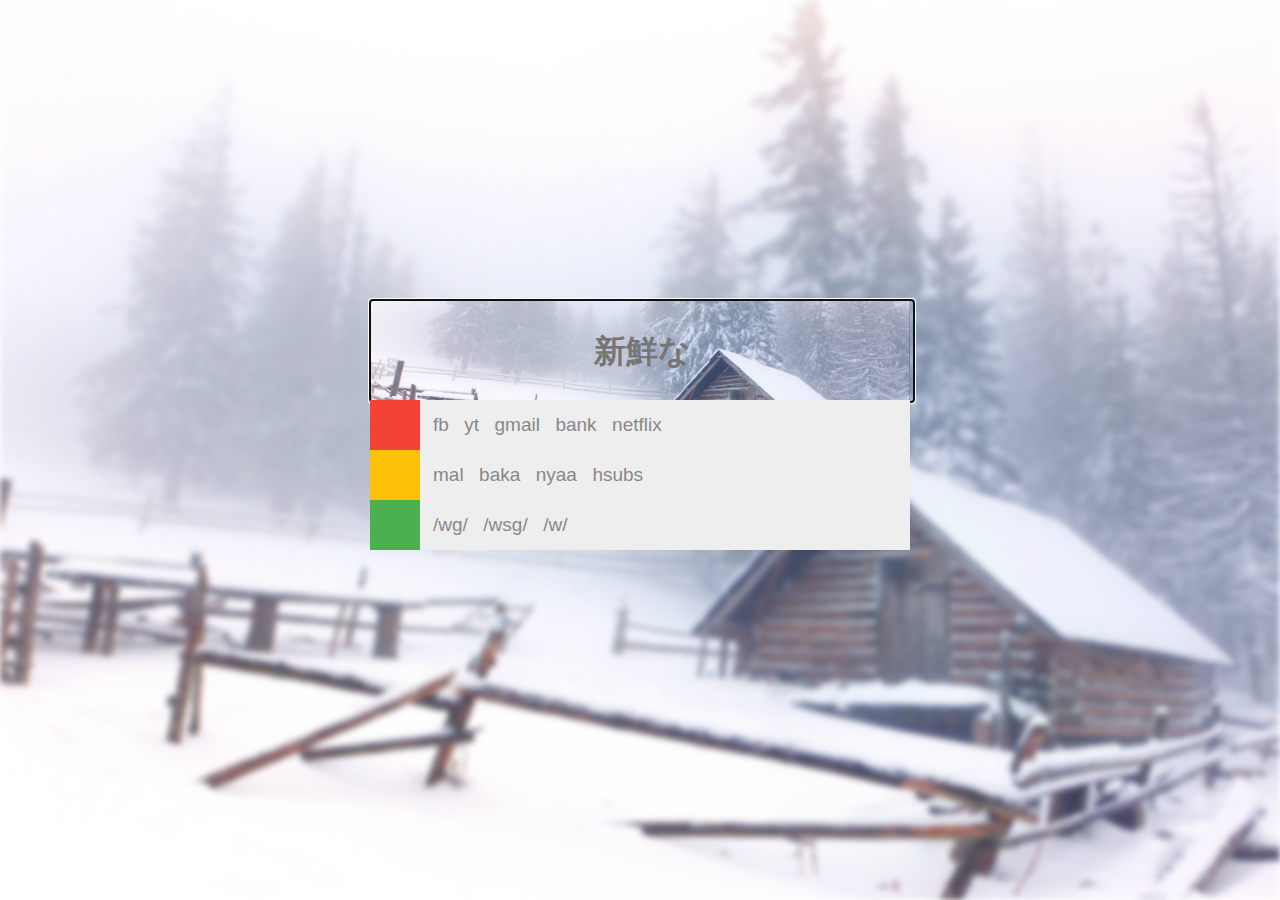
==== BACKUP/index.html @ e96b1d6b "Backup created" ====
<!DOCTYPE html>
<html>
<head>
  <title> Home </title>
  <link rel="stylesheet" type="text/css" href="css.css">
  <meta name="viewport" content="width=device-width, initial-scale=1">
  <meta http-equiv="Content-Type" content="text/html; charset=UTF-8" />
</head>

	
<body >

  <div id="bg"></div>
  
  <div id="main">
  
    <div id="head1">
	  <div id="search" >
	    <form action="http://www.google.com/search" method="get">
	    <div id="search-group">
	      <input type="text" autocomplete="off" id="search-input" name="q" placeholder=" 新鮮な " autofocus>
	    </div>
	    </form>
	  </div>	
	</div>
	
	<div id="body">
	  <div id="group1" class="group-links">
	    <a class="link" href="http://www.facebook.com"> fb </a>
		<a class="link" href="http://www.youtube.com/feed/subscriptions"> yt </a>
		<a class="link" href="https://mail.google.com/mail/u/0/?shva=1#inbox"> gmail </a>
		<a class="link" href="https://sec.westpac.co.nz/IOLB/Login.jsp"> bank </a>
		<a class="link" href="https://www.netflix.com/browse"> netflix </a>
	  </div>
	  
	  <div id="group2" class="group-links">
	    <a class="link" href="https://myanimelist.net/"> mal </a>
		<a class="link" href="https://www.bakabt.me/"> baka </a>
		<a class="link" href="https://nyaa.si/"> nyaa </a>
		<a class="link" href="https://horriblesubs.info/"> hsubs </a> 
	  </div>
	  
	  <div id="group3" class="group-links">
	    <a class="link" href="http://boards.4chan.org/wg/"> /wg/ </a>
		<a class="link" href="http://boards.4chan.org/wsg/"> /wsg/ </a>
		<a class="link" href="http://boards.4chan.org/w/"> /w/ </a>
	  </div>
	
	</div>
  
  </div>


</body>
	
</html>










<!--  Random Background Image Script
		<script src="https://ajax.googleapis.com/ajax/libs/jquery/1.9.1/jquery.min.js"></script>
		<script>
			var images = ['bg0.jpg', 'bg1.jpg', 'bg3.jpg', 'bg4.jpg', 'bg7.jpg', 'bg8.jpg', 'bg9.jpg'];
			$(document).ready(function(){
					$('body').css({'background-image': 'url(./assets/pics/' + images[Math.floor(Math.random() * images.length)] + ')'});
			});	
		</script>			
		
		<div id="search" >
			<p class=p> 新鮮な </p>
			<!--
			<form method="get" action="http://www.google.com/search">
			<input autocomplete="off" class="searchbar" type="text" name="q" placeholder="  "/>
			</form>
		</div>
		
		<div id="search" >
			<form action="http://www.google.com/search" method="get">
				<div id="search-group">
				<input type="text" id="search-input" name="q" placeholder=" 新鮮な " autofocus>
				</div>
			</form>
		</div>	
		
		-->
---- BACKUP/css.css ----
html{
  font-family: sans-serif;
}

#bg{
	
	background-image: url(src/pics/bg0.jpg);
	filter: blur(3px);
    -webkit-filter: blur(3px);
	
	position: absolute;
    top: 0px;
    left: 0px;
	height: 100vh;
	width: 100%;
	background-position: center;
    background-repeat: no-repeat;
    background-size: cover;
}

a{text-decoration: none;}

#main{	
  width: 540px;
  height: 300px;
  position: absolute;
  top: 50%;
  left: 50%;
  transform: translate(-50%,-50%);
}



#search-input{
width: 540px;
height: 100px;
border: none;
background:none;
font-size: 32px;
text-align: center;
font-weight: bold;
color: #888;	

}

#head1{
  width: 540px;
  height: 100px;
  position: absolute;
  bottom: 200px;
  background-image: url(src/pics/bg0.jpg);
  background-size: cover;
  background-position: center ;
  background-repeat: no-repeat;
  transition: 1s;
}

/*
div#head1:hover{
  height: 180px;
  background-position: center -80px;
}
*/

#body{
  width: 540px;
  height: 150px;
  position: absolute;
  bottom: 50px;
  background-color: #eee;
}

.group-links{
  width: 470px;
  height: 30px;
  padding: 10px;
  border-left: 50px solid;
  transition: .2s;
}

.group-links:hover{background-color: #444;}

a.link{
  color: #888;
  font-size: 19px;
  display: inline-block;
  margin-right: 5px;
  padding-left:  3px;
  padding-right: 3px;
  transition: .5s;
  line-height: 30px;
  cursor: pointer;
}

#group1{border-color: #f44336;}
#group2{border-color: #FFC107;}
#group3{border-color: #4CAF50;}
#group4{border-color: #2196F3;}

#group1 a:hover{color: #f44336;}
#group2 a:hover{color: #FFC107;}
#group3 a:hover{color: #4CAF50;}
#group4 a:hover{color: #2196F3;}
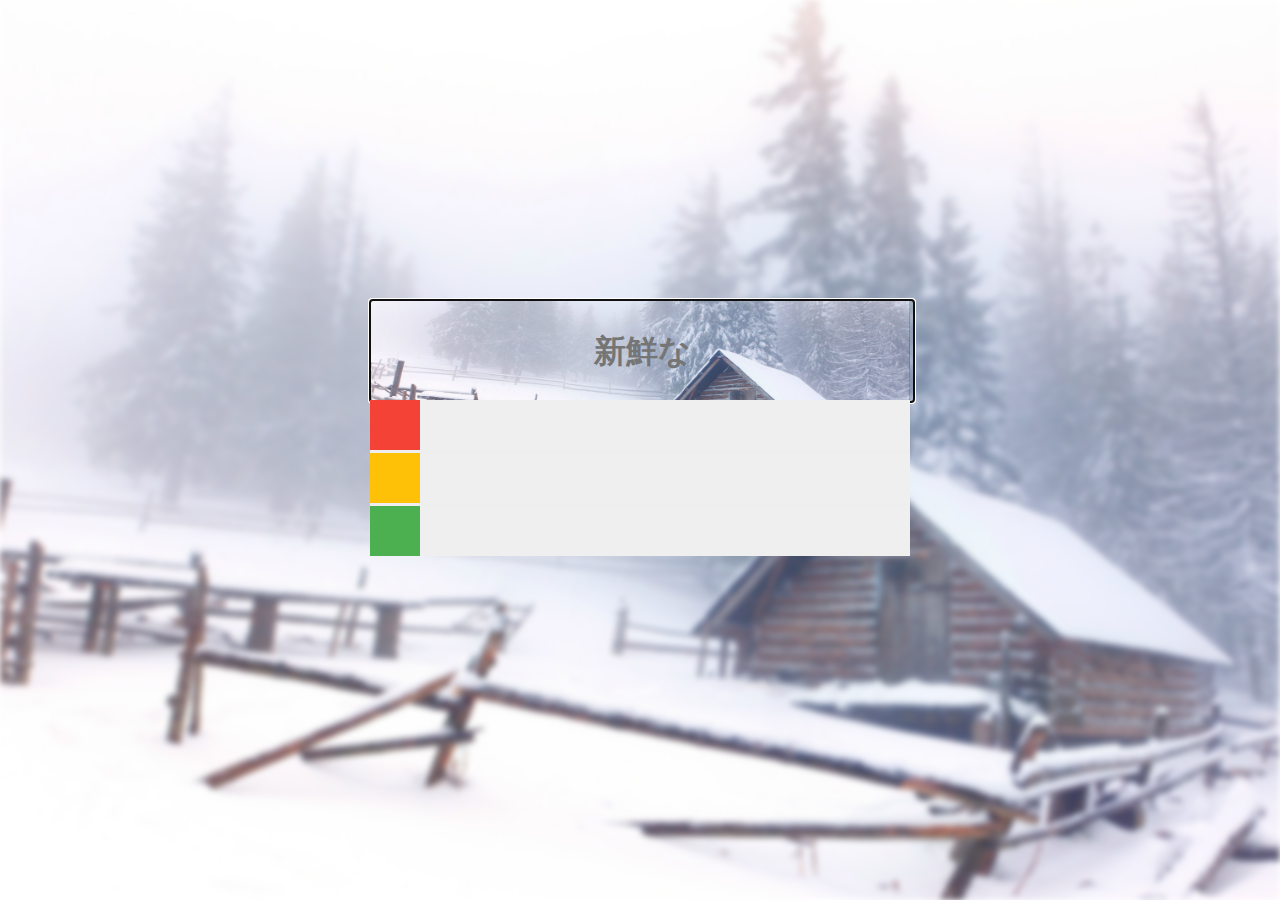
==== commit a6ddbcab: "ew css" ====
--- a/BACKUP/index.html
+++ b/BACKUP/index.html
@@ -25,14 +25,41 @@
 	</div>
 	
 	<div id="body">
-	  <div id="group1" class="group-links">
-	    <a class="link" href="http://www.facebook.com"> fb </a>
-		<a class="link" href="http://www.youtube.com/feed/subscriptions"> yt </a>
-		<a class="link" href="https://mail.google.com/mail/u/0/?shva=1#inbox"> gmail </a>
-		<a class="link" href="https://sec.westpac.co.nz/IOLB/Login.jsp"> bank </a>
-		<a class="link" href="https://www.netflix.com/browse"> netflix </a>
-	  </div>
-	  
+	  <div class="dropdown">
+        <button id="group1" class="dropbtn"></button>
+        <div id="group1" class="dropdown-content">
+          <a class="link" href="http://www.facebook.com"> fb </a>
+  		  <a class="link" href="http://www.youtube.com/feed/subscriptions"> yt </a>
+		  <a class="link" href="https://mail.google.com/mail/u/0/?shva=1#inbox"> gmail </a>
+		  <a class="link" href="https://sec.westpac.co.nz/IOLB/Login.jsp"> bank </a>
+		  <a class="link" href="https://www.netflix.com/browse"> netflix </a>
+         </div>
+     </div>
+	 
+	 
+	 
+	 <div class="dropdown">
+        <button id="group2" class="dropbtn"></button>
+        <div id="group2" class="dropdown-content">
+          <a class="link" href="https://myanimelist.net/"> mal </a>
+		<a class="link" href="https://www.bakabt.me/"> baka </a>
+		<a class="link" href="https://nyaa.si/"> nyaa </a>
+		<a class="link" href="https://horriblesubs.info/"> hsubs </a> 
+         </div>
+     </div>
+	 
+	 
+	 <div class="dropdown">
+        <button id="group3" class="dropbtn"></button>
+        <div id="group3" class="dropdown-content">
+          <a class="link" href="http://boards.4chan.org/wg/"> /wg/ </a>
+		<a class="link" href="http://boards.4chan.org/wsg/"> /wsg/ </a>
+		<a class="link" href="http://boards.4chan.org/w/"> /w/ </a>
+         </div>
+     </div>
+	
+
+<!--	
 	  <div id="group2" class="group-links">
 	    <a class="link" href="https://myanimelist.net/"> mal </a>
 		<a class="link" href="https://www.bakabt.me/"> baka </a>
@@ -45,6 +72,8 @@
 		<a class="link" href="http://boards.4chan.org/wsg/"> /wsg/ </a>
 		<a class="link" href="http://boards.4chan.org/w/"> /w/ </a>
 	  </div>
+	  
+	  -->
 	
 	</div>
   
--- a/BACKUP/css.css
+++ b/BACKUP/css.css
@@ -3,7 +3,6 @@
 }
 
 #bg{
-	
 	background-image: url(src/pics/bg0.jpg);
 	filter: blur(3px);
     -webkit-filter: blur(3px);
@@ -29,8 +28,6 @@
   transform: translate(-50%,-50%);
 }
 
-
-
 #search-input{
 width: 540px;
 height: 100px;
@@ -39,7 +36,7 @@
 font-size: 32px;
 text-align: center;
 font-weight: bold;
-color: #888;	
+color: #666;	
 
 }
 
@@ -52,7 +49,7 @@
   background-size: cover;
   background-position: center ;
   background-repeat: no-repeat;
-  transition: 1s;
+
 }
 
 /*
@@ -70,26 +67,11 @@
   background-color: #eee;
 }
 
-.group-links{
-  width: 470px;
-  height: 30px;
-  padding: 10px;
-  border-left: 50px solid;
-  transition: .2s;
-}
-
-.group-links:hover{background-color: #444;}
-
 a.link{
-  color: #888;
+  color: #bbb;
   font-size: 19px;
-  display: inline-block;
-  margin-right: 5px;
-  padding-left:  3px;
-  padding-right: 3px;
+  cursor: pointer;
   transition: .5s;
-  line-height: 30px;
-  cursor: pointer;
 }
 
 #group1{border-color: #f44336;}
@@ -102,3 +84,57 @@
 #group3 a:hover{color: #4CAF50;}
 #group4 a:hover{color: #2196F3;}
 
+.dropbtn {					/*	Sets the initial button formatting	*/			/* Words colour */
+  width: 540px;
+  height: 50px;
+  border:none;
+  border-left: 50px solid;
+  
+}
+
+.dropdown {  				/* makes the hover bit work?????    */
+    display: inline;
+}
+
+.dropdown:hover .dropbtn {		/*	sets hover formatting	*/
+   background-color: #666;
+   transition: 0.3s;
+}
+
+.dropdown-content { 			/* Sets up dropdown menu formatting   */
+  display:none;   
+  position: absolute;			
+  left:50px;
+  width: 470px;
+  height: 30px;
+  padding: 10px;
+}
+
+.dropdown:hover .dropdown-content {   /* makes the dropdown menu appear  */
+    display: inline;
+}
+
+
+
+
+
+
+
+
+
+
+
+
+
+
+
+
+
+
+
+
+
+
+
+
+
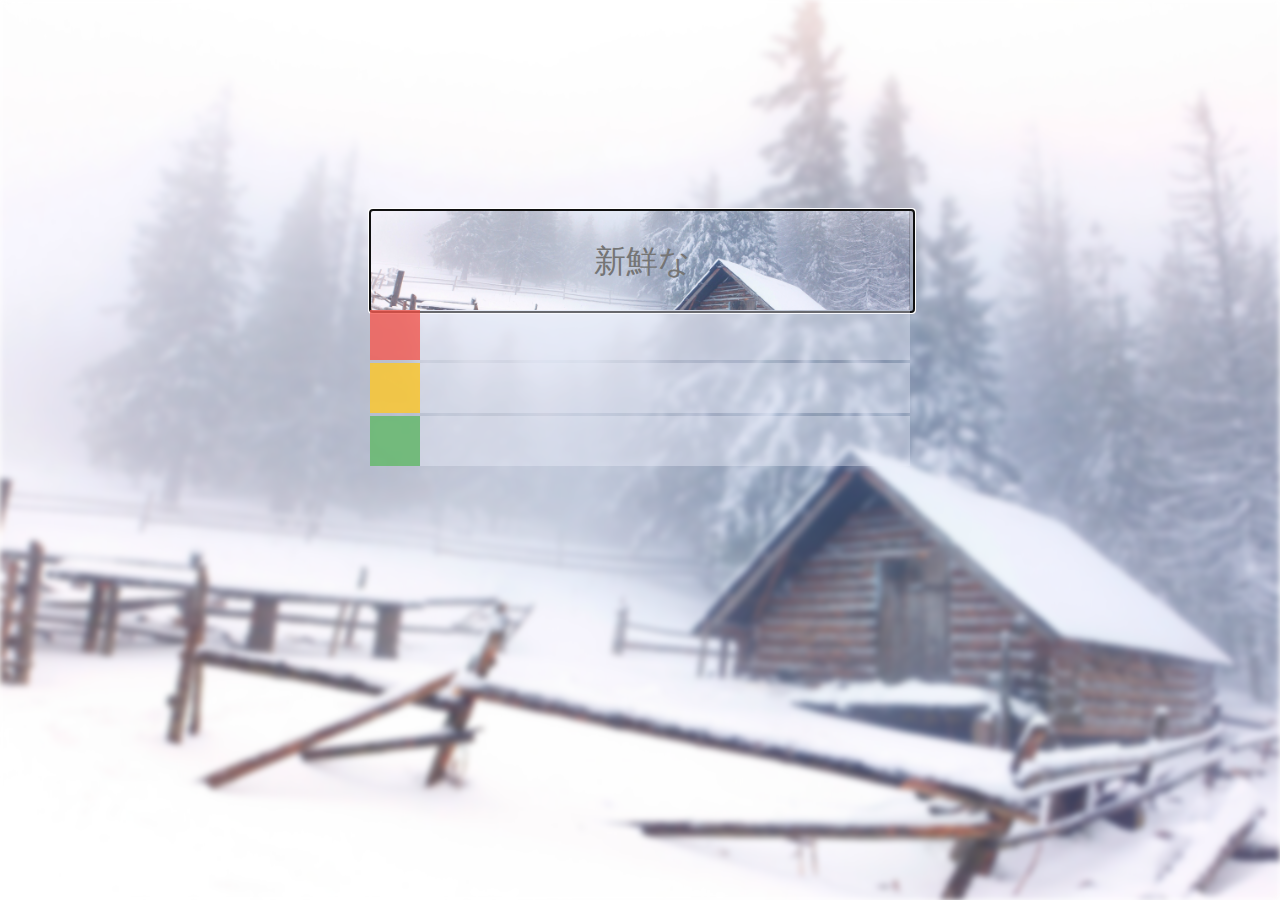
==== commit 47de0f0b: "added link" ====
--- a/BACKUP/index.html
+++ b/BACKUP/index.html
@@ -6,7 +6,6 @@
   <meta name="viewport" content="width=device-width, initial-scale=1">
   <meta http-equiv="Content-Type" content="text/html; charset=UTF-8" />
 </head>
-
 	
 <body >
 
@@ -33,10 +32,9 @@
 		  <a class="link" href="https://mail.google.com/mail/u/0/?shva=1#inbox"> gmail </a>
 		  <a class="link" href="https://sec.westpac.co.nz/IOLB/Login.jsp"> bank </a>
 		  <a class="link" href="https://www.netflix.com/browse"> netflix </a>
+		  <a class="link" href="https://github.com/daleks3k?tab=repositories"> git </a>
          </div>
      </div>
-	 
-	 
 	 
 	 <div class="dropdown">
         <button id="group2" class="dropbtn"></button>
@@ -48,7 +46,6 @@
          </div>
      </div>
 	 
-	 
 	 <div class="dropdown">
         <button id="group3" class="dropbtn"></button>
         <div id="group3" class="dropdown-content">
@@ -58,27 +55,9 @@
          </div>
      </div>
 	
-
-<!--	
-	  <div id="group2" class="group-links">
-	    <a class="link" href="https://myanimelist.net/"> mal </a>
-		<a class="link" href="https://www.bakabt.me/"> baka </a>
-		<a class="link" href="https://nyaa.si/"> nyaa </a>
-		<a class="link" href="https://horriblesubs.info/"> hsubs </a> 
-	  </div>
-	  
-	  <div id="group3" class="group-links">
-	    <a class="link" href="http://boards.4chan.org/wg/"> /wg/ </a>
-		<a class="link" href="http://boards.4chan.org/wsg/"> /wsg/ </a>
-		<a class="link" href="http://boards.4chan.org/w/"> /w/ </a>
-	  </div>
-	  
-	  -->
-	
 	</div>
   
   </div>
-
 
 </body>
 	
--- a/BACKUP/css.css
+++ b/BACKUP/css.css
@@ -6,7 +6,6 @@
 	background-image: url(src/pics/bg0.jpg);
 	filter: blur(3px);
     -webkit-filter: blur(3px);
-	
 	position: absolute;
     top: 0px;
     left: 0px;
@@ -23,21 +22,19 @@
   width: 540px;
   height: 300px;
   position: absolute;
-  top: 50%;
+  top: 40%;
   left: 50%;
   transform: translate(-50%,-50%);
 }
 
 #search-input{
-width: 540px;
-height: 100px;
-border: none;
-background:none;
-font-size: 32px;
-text-align: center;
-font-weight: bold;
-color: #666;	
-
+  width: 540px;
+  height: 100px;
+  border: none;
+  background:none;
+  font-size: 32px;
+  text-align: center;
+  color: #666;	
 }
 
 #head1{
@@ -49,7 +46,6 @@
   background-size: cover;
   background-position: center ;
   background-repeat: no-repeat;
-
 }
 
 /*
@@ -64,41 +60,40 @@
   height: 150px;
   position: absolute;
   bottom: 50px;
-  background-color: #eee;
 }
 
 a.link{
-  color: #bbb;
+  color: #3c3c3ccc;
   font-size: 19px;
   cursor: pointer;
-  transition: .5s;
+  transition: .2s;
 }
 
-#group1{border-color: #f44336;}
-#group2{border-color: #FFC107;}
-#group3{border-color: #4CAF50;}
-#group4{border-color: #2196F3;}
+#group1{border-color: #f44336b3;}
+#group2{border-color: #FFC107b3;}
+#group3{border-color: #4CAF50b3;}
+#group4{border-color: #2196F3b3;}
 
-#group1 a:hover{color: #f44336;}
-#group2 a:hover{color: #FFC107;}
-#group3 a:hover{color: #4CAF50;}
-#group4 a:hover{color: #2196F3;}
+#group1 a:hover{color: #f44336b3;}
+#group2 a:hover{color: #FFC107b3;}
+#group3 a:hover{color: #4CAF50b3;}
+#group4 a:hover{color: #2196F3b3;}
 
 .dropbtn {					/*	Sets the initial button formatting	*/			/* Words colour */
   width: 540px;
   height: 50px;
   border:none;
-  border-left: 50px solid;
-  
+  border-left: 50px solid; 
+  background-color: #ebedf966;
 }
 
 .dropdown {  				/* makes the hover bit work?????    */
-    display: inline;
+  display: inline;
 }
 
 .dropdown:hover .dropbtn {		/*	sets hover formatting	*/
-   background-color: #666;
-   transition: 0.3s;
+  background-color: #616469b3;
+  transition: 0.2s;
 }
 
 .dropdown-content { 			/* Sets up dropdown menu formatting   */
@@ -111,7 +106,7 @@
 }
 
 .dropdown:hover .dropdown-content {   /* makes the dropdown menu appear  */
-    display: inline;
+  display: inline;
 }
 
 
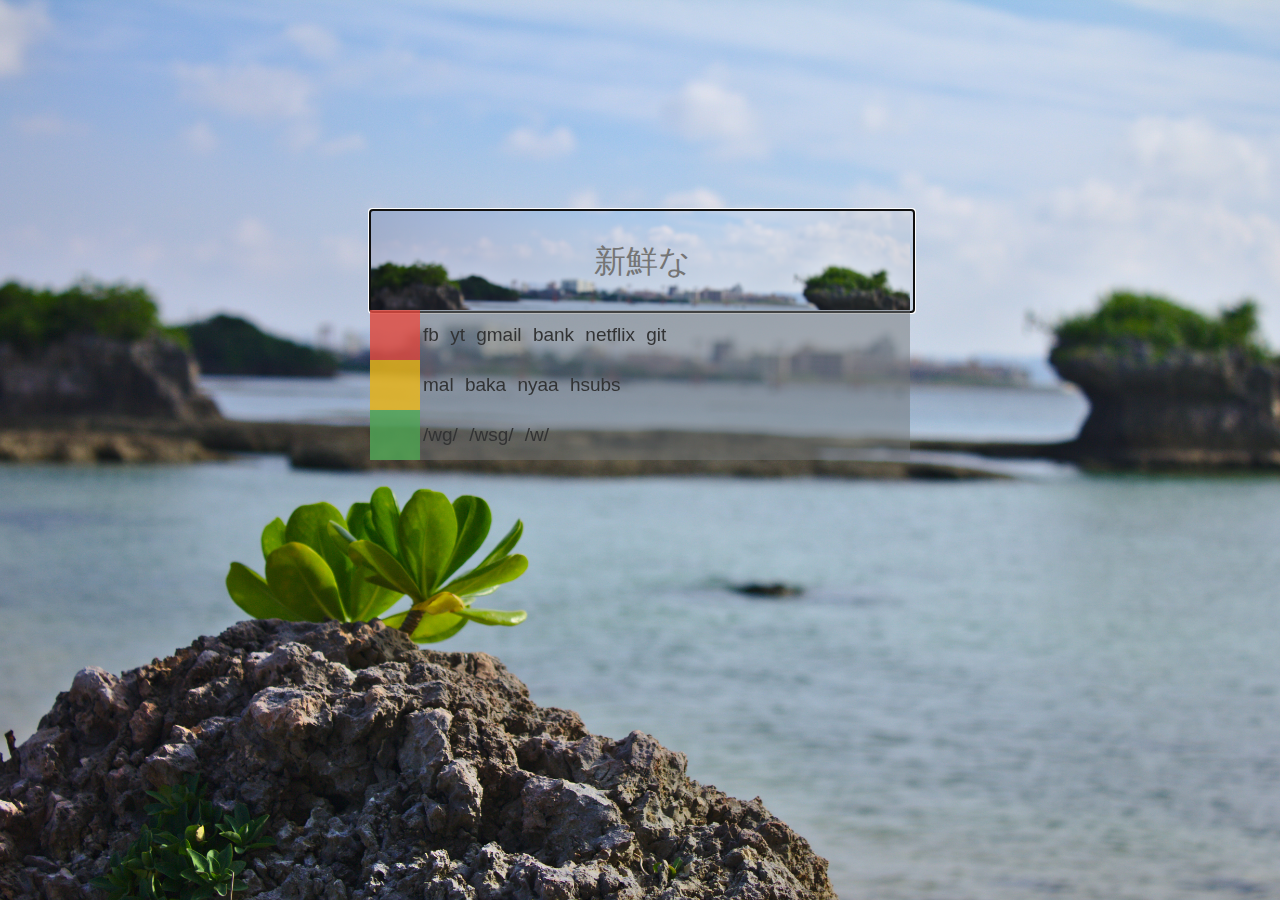
==== commit 227c750c: "Updated backup" ====
--- a/BACKUP/index.html
+++ b/BACKUP/index.html
@@ -23,7 +23,43 @@
 	  </div>	
 	</div>
 	
+	
 	<div id="body">
+		<div class="line" id="group1">
+		  <a class="link" href="http://www.facebook.com"> fb </a>
+  		  <a class="link" href="http://www.youtube.com/feed/subscriptions"> yt </a>
+		  <a class="link" href="https://mail.google.com/mail/u/0/?shva=1#inbox"> gmail </a>
+		  <a class="link" href="https://www.ib.kiwibank.co.nz/login/"> bank </a>
+		  <a class="link" href="https://www.netflix.com/browse"> netflix </a>
+		  <a class="link" href="https://github.com/daleks3k?tab=repositories"> git </a>
+		</div>
+		
+		<div class="line" id="group2">
+		  <a class="link" href="https://myanimelist.net/"> mal </a>
+		  <a class="link" href="https://www.bakabt.me/"> baka </a>
+		  <a class="link" href="https://nyaa.si/"> nyaa </a>
+		  <a class="link" href="https://horriblesubs.info/"> hsubs </a> 
+		</div>
+		
+		<div class="line" id="group3">
+		  <a class="link" href="http://boards.4chan.org/wg/"> /wg/ </a>
+		  <a class="link" href="http://boards.4chan.org/wsg/"> /wsg/ </a>
+		  <a class="link" href="http://boards.4chan.org/w/"> /w/ </a>
+		</div>
+
+	</div>
+  
+</body>
+	
+</html>
+
+
+
+
+
+<!--
+
+<div id="body">
 	  <div class="dropdown">
         <button id="group1" class="dropbtn"></button>
         <div id="group1" class="dropdown-content">
@@ -54,23 +90,8 @@
 		<a class="link" href="http://boards.4chan.org/w/"> /w/ </a>
          </div>
      </div>
-	
-	</div>
-  
-  </div>
 
-</body>
-	
-</html>
-
-
-
-
-
-
-
-
-
+-->
 
 <!--  Random Background Image Script
 		<script src="https://ajax.googleapis.com/ajax/libs/jquery/1.9.1/jquery.min.js"></script>
--- a/BACKUP/css.css
+++ b/BACKUP/css.css
@@ -3,9 +3,14 @@
 }
 
 #bg{
-	background-image: url(src/pics/bg0.jpg);
+	background-image: url(src/pics/bg3.jpg);
+	/*
 	filter: blur(3px);
     -webkit-filter: blur(3px);
+	/*
+	transform: scale(1.1);
+	*/
+	
 	position: absolute;
     top: 0px;
     left: 0px;
@@ -34,7 +39,7 @@
   background:none;
   font-size: 32px;
   text-align: center;
-  color: #666;	
+  color:#323334;
 }
 
 #head1{
@@ -42,9 +47,9 @@
   height: 100px;
   position: absolute;
   bottom: 200px;
-  background-image: url(src/pics/bg0.jpg);
+  background-image: url(src/pics/bg3.jpg);
   background-size: cover;
-  background-position: center ;
+  background-position: center -60px ;
   background-repeat: no-repeat;
 }
 
@@ -60,13 +65,58 @@
   height: 150px;
   position: absolute;
   bottom: 50px;
+  background-color: rgba(111, 116, 118, 0.5);
+
 }
 
 a.link{
-  color: #3c3c3ccc;
+  color: #blue;
   font-size: 19px;
   cursor: pointer;
   transition: .2s;
+  color:#0c0d0d;
+  padding: 3px;
+  line-height:50px;
+}
+
+.line{
+  width: 490px;
+  height: 50px;
+  border-left: 50px solid; 
+}
+
+#group1{border-color: #f44336b3;}
+#group2{border-color: #FFC107b3;}
+#group3{border-color: #4CAF50b3;}
+#group4{border-color: #2196F3b3;}
+
+
+a:link{
+	color: #323334;
+}
+
+a:visited{
+	color: #323334;
+}
+
+#group1 a:hover{color: #f44336b3;}
+#group2 a:hover{color: #FFC107b3;}
+#group3 a:hover{color: #4CAF50b3;}
+#group4 a:hover{color: #2196F3b3;}
+
+
+/*
+
+a:link{
+	color: rgb(155, 101, 101);
+}
+
+a:visited{
+	color: rgb(155, 101, 101);
+}
+
+a:hover{
+	color: #4F9AB6;
 }
 
 #group1{border-color: #f44336b3;}
@@ -79,7 +129,7 @@
 #group3 a:hover{color: #4CAF50b3;}
 #group4 a:hover{color: #2196F3b3;}
 
-.dropbtn {					/*	Sets the initial button formatting	*/			/* Words colour */
+.dropbtn {					/*	Sets the initial button formatting				/* Words colour */ /*
   width: 540px;
   height: 50px;
   border:none;
@@ -87,16 +137,16 @@
   background-color: #ebedf966;
 }
 
-.dropdown {  				/* makes the hover bit work?????    */
+.dropdown {  				/* makes the hover bit work?????    */ /*
   display: inline;
 }
 
-.dropdown:hover .dropbtn {		/*	sets hover formatting	*/
-  background-color: #616469b3;
+.dropdown:hover .dropbtn {		/*	sets hover formatting	*//*
+  background-color: #555556e6;
   transition: 0.2s;
 }
 
-.dropdown-content { 			/* Sets up dropdown menu formatting   */
+.dropdown-content { 			/* Sets up dropdown menu formatting   *//*
   display:none;   
   position: absolute;			
   left:50px;
@@ -105,9 +155,12 @@
   padding: 10px;
 }
 
-.dropdown:hover .dropdown-content {   /* makes the dropdown menu appear  */
+.dropdown:hover .dropdown-content {   /* makes the dropdown menu appear  *//*
   display: inline;
 }
+
+
+*/
 
 
 
@@ -126,10 +179,3 @@
 
 
 
-
-
-
-
-
-
-
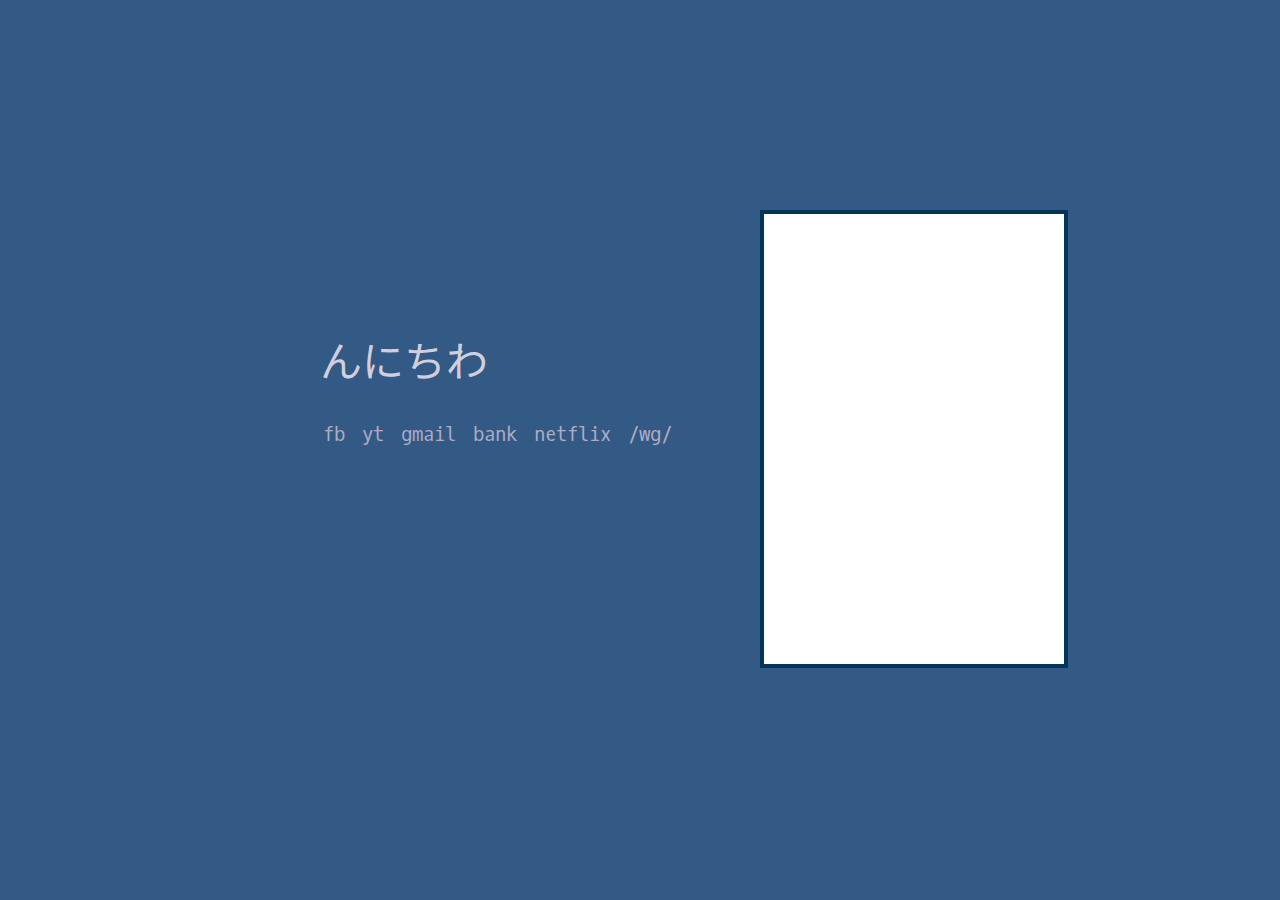
==== commit e77af146: "New page" ====
--- a/BACKUP/index.html
+++ b/BACKUP/index.html
@@ -5,12 +5,44 @@
   <link rel="stylesheet" type="text/css" href="css.css">
   <meta name="viewport" content="width=device-width, initial-scale=1">
   <meta http-equiv="Content-Type" content="text/html; charset=UTF-8" />
+  <style>
+	@import url('https://fonts.googleapis.com/css2?family=Noto+Sans+JP:wght@100;500&display=swap');
+	@import url('https://fonts.googleapis.com/css2?family=Oxygen+Mono&display=swap');
+  </style> 
 </head>
 	
 <body >
 
   <div id="bg"></div>
   
+  <div id="main">
+    <div id="head1">
+	  <div id="search">
+	  <h1>んにちわ</h1>
+	  </div>	
+	</div>
+	
+	<div id="body">
+	<div class="line" id="group1">
+		  <a class="link" href="http://www.facebook.com"> fb </a>
+  		  <a class="link" href="http://www.youtube.com/feed/subscriptions"> yt </a>
+		  <a class="link" href="https://mail.google.com/mail/u/0/?shva=1#inbox"> gmail </a>
+		  <a class="link" href="https://www.ib.kiwibank.co.nz/login/"> bank </a>
+		  <a class="link" href="https://www.netflix.com/browse"> netflix </a>
+		  <a class="link" href="http://boards.4chan.org/wg/"> /wg/ </a>
+		</div>
+	</div>
+  
+  <div class="sidebar" ></div>
+  
+  </div>
+  
+</body>
+	
+</html>
+
+<!--
+
   <div id="main">
   
     <div id="head1">
@@ -23,22 +55,22 @@
 	  </div>	
 	</div>
 	
-	
-	<div id="body">
-		<div class="line" id="group1">
+	<h1>こんにちわ</h1>
+
+
+<div class="line" id="group1">
 		  <a class="link" href="http://www.facebook.com"> fb </a>
   		  <a class="link" href="http://www.youtube.com/feed/subscriptions"> yt </a>
 		  <a class="link" href="https://mail.google.com/mail/u/0/?shva=1#inbox"> gmail </a>
 		  <a class="link" href="https://www.ib.kiwibank.co.nz/login/"> bank </a>
 		  <a class="link" href="https://www.netflix.com/browse"> netflix </a>
-		  <a class="link" href="https://github.com/daleks3k?tab=repositories"> git </a>
 		</div>
 		
 		<div class="line" id="group2">
 		  <a class="link" href="https://myanimelist.net/"> mal </a>
 		  <a class="link" href="https://www.bakabt.me/"> baka </a>
 		  <a class="link" href="https://nyaa.si/"> nyaa </a>
-		  <a class="link" href="https://horriblesubs.info/"> hsubs </a> 
+		  <a class="link" href="https://github.com/daleks3k?tab=repositories"> git </a>
 		</div>
 		
 		<div class="line" id="group3">
@@ -47,17 +79,9 @@
 		  <a class="link" href="http://boards.4chan.org/w/"> /w/ </a>
 		</div>
 
-	</div>
-  
-</body>
-	
-</html>
 
 
 
-
-
-<!--
 
 <div id="body">
 	  <div class="dropdown">
--- a/BACKUP/css.css
+++ b/BACKUP/css.css
@@ -1,16 +1,25 @@
 html{
-  font-family: sans-serif;
+  font-family: "sans-serif"; 
+}
+
+a{
+	text-decoration: none;
+	font-family: 'Oxygen Mono', monospace;
+	font-weight: 400;
+}
+
+h1{
+	font-size: 42px;
+	text-align: left;
+	color: #d1cfdd;
+	font-weight: 400;
+	line-height: 1;
+	font-size: 42px;
+	font-family: 'Noto Sans JP', sans-serif;
 }
 
 #bg{
-	background-image: url(src/pics/bg3.jpg);
-	/*
-	filter: blur(3px);
-    -webkit-filter: blur(3px);
-	/*
-	transform: scale(1.1);
-	*/
-	
+	background-color: #335a84;
 	position: absolute;
     top: 0px;
     left: 0px;
@@ -21,33 +30,34 @@
     background-size: cover;
 }
 
-a{text-decoration: none;}
-
 #main{	
-  width: 540px;
+  width: 640px;
   height: 300px;
   position: absolute;
   top: 40%;
   left: 50%;
   transform: translate(-50%,-50%);
+  /*background-color: rgba(126, 59, 69);*/
 }
 
 #search-input{
-  width: 540px;
+  width: 440px;
   height: 100px;
   border: none;
   background:none;
   font-size: 32px;
   text-align: center;
-  color:#323334;
+  color:#BFBFBF;
 }
 
 #head1{
-  width: 540px;
+  width: 440px;
   height: 100px;
   position: absolute;
-  bottom: 200px;
-  background-image: url(src/pics/bg3.jpg);
+  top: 100px;
+  /*bottom: 200px;
+  /*background-image: url(src/pics/bg4.jpg); 
+  background-color: #ffffff30; */
   background-size: cover;
   background-position: center -60px ;
   background-repeat: no-repeat;
@@ -61,12 +71,26 @@
 */
 
 #body{
-  width: 540px;
-  height: 150px;
+  width: 440px;
+  height: 100px;
   position: absolute;
-  bottom: 50px;
-  background-color: rgba(111, 116, 118, 0.5);
-
+  top: 200px;
+  /*background-color: #ffffff30; */
+}
+
+.sidebar {
+	border-style: solid;
+	border-width: 4px;
+	border-color: #03345a;
+	width: 300px;
+	height: 450px;
+	position: absolute;
+	left: 440px;
+	background-color: #FFFFFF;
+	background-position: center center;
+	background-repeat: no-repeat;
+	background-size: cover;
+	background-image: url(src/pics/car.gif);
 }
 
 a.link{
@@ -80,29 +104,30 @@
 }
 
 .line{
-  width: 490px;
-  height: 50px;
-  border-left: 50px solid; 
-}
-
-#group1{border-color: #f44336b3;}
-#group2{border-color: #FFC107b3;}
-#group3{border-color: #4CAF50b3;}
+  width: 400px;
+  height: 75px;
+  /*border-left: 5px solid; 
+	*/
+}
+
+#group1{border-color: #54203Eb3;}
+#group2{border-color: #54203Eb3;}
+#group3{border-color: #54203Eb3;}
 #group4{border-color: #2196F3b3;}
 
 
 a:link{
-	color: #323334;
+	color: #aeabc4;
 }
 
 a:visited{
-	color: #323334;
-}
-
-#group1 a:hover{color: #f44336b3;}
-#group2 a:hover{color: #FFC107b3;}
-#group3 a:hover{color: #4CAF50b3;}
-#group4 a:hover{color: #2196F3b3;}
+	color: #aeabc4;
+}
+
+#group1 a:hover{color: #1caaa7b3;}
+#group2 a:hover{color: #1caaa7b3;}
+#group3 a:hover{color: #1caaa7b3;}
+#group4 a:hover{color: #1caaa7b3;}
 
 
 /*
